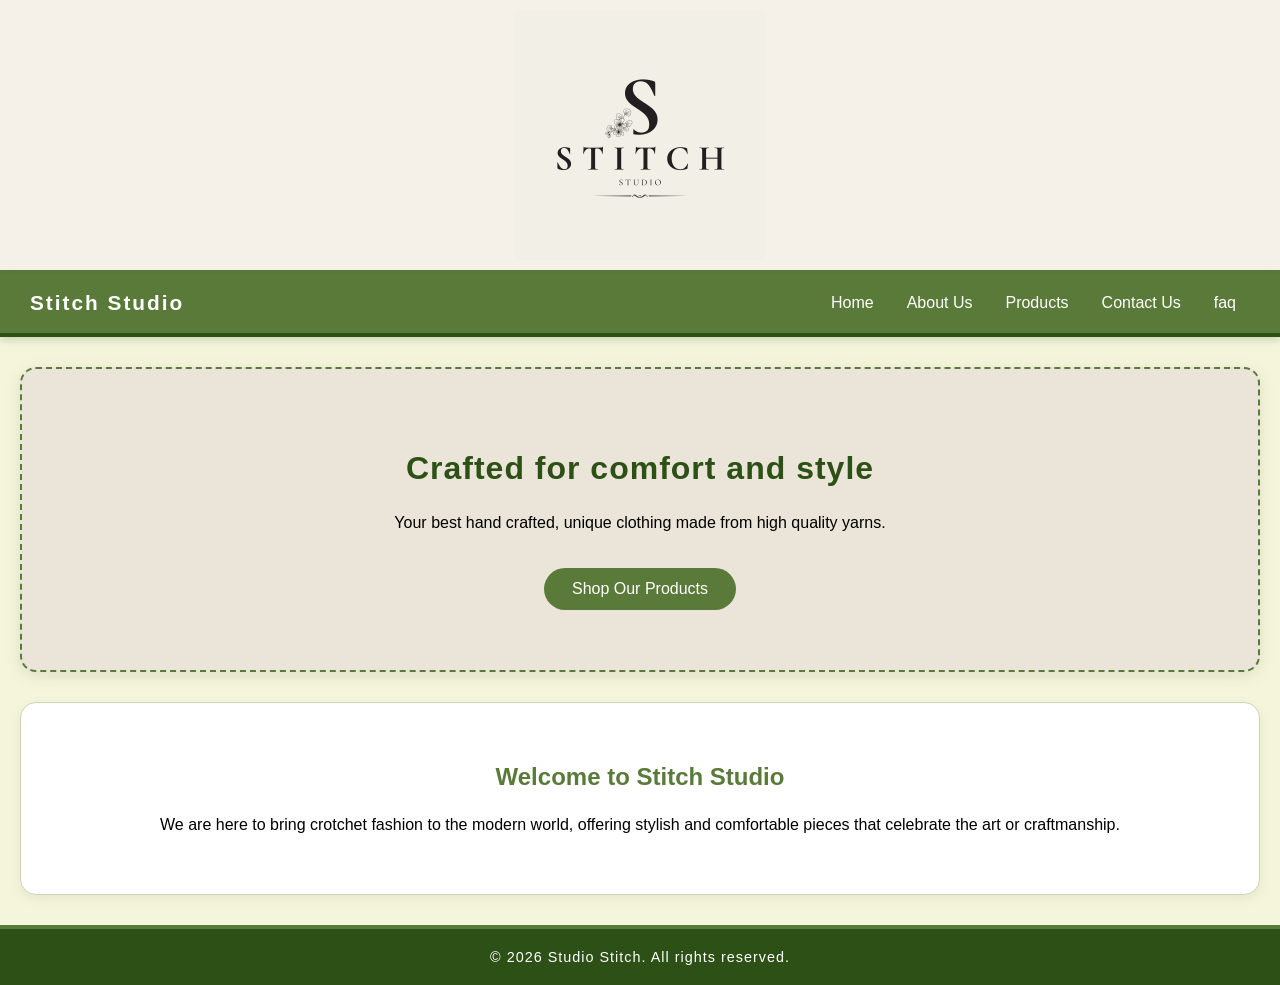
==== index.html @ 92e3b54e "Add Stitch Studio files" ====
<!DOCTYPE html>
<html lang="en">
<head>
    <meta charset="UTF-8">
    <meta name="viewport" content="width=device-width, initial-scale=1.0">
    <title>Home</title>

    <style>

        body {
            background-color: beige;
            font-family: Arial, sans-serif;
            color: black;
            margin: 0;
            padding: 0;
        }

        .logo-banner {
            background-color: #f5f0e8;
            border-bottom: 3px solid #5a7a3a;
            padding: 10px 0;
            text-align: center;
        }

        /* Styles the logo image */
        .logo-banner img {
            max-width: 100%;
            height: 250px;
            object-fit: contain;
            display: block;
            margin: 0 auto;
        }

        nav {
            background-color: #5a7a3a;
            padding: 15px 30px;
            display: flex;
            align-items: center;
            justify-content: space-between;
            border-bottom: 4px solid #2d5016;
            box-shadow: 0 3px 8px rgba(45, 80, 22, 0.2);
        }

        .logo {
            color: white;
            font-size: 1.3rem;
            letter-spacing: 2px;
        }

        .links {
            list-style: none;
            margin: 0;
            padding: 0;
            display: flex;
            gap: 5px;
            flex-wrap: wrap;
        }

        nav a {
            color: white;
            text-decoration: none;
            padding: 6px 14px;
            border-radius: 20px;
            transition: background-color 0.3s ease;
        }

        nav a:hover {
            background-color: #2d5016;
        }
        h1 {
            color: #2d5016;
            font-size: 2rem;
            letter-spacing: 1px;
        }

        h2, h3 {
            color: #5a7a3a;
            border-left: 4px solid #2d5016;
            padding-left: 12px;
        }

        p {
            color: black;
            line-height: 1.7;
        }

        button {
            background-color: #5a7a3a;
            color: white;
            padding: 10px 20px;
            border: none;
            border-radius: 25px;
            cursor: pointer;
            font-size: 1rem;
            font-family: Arial, sans-serif;
            transition: background-color 0.3s ease;
        }

        button:hover {
            background-color: #2d5016;
        }

        .hero {
            background-color: #eae5d8;
            border: 2px dashed #5a7a3a;
            border-radius: 16px;
            text-align: center;
            padding: 60px 30px;
            margin: 30px 20px;
            box-shadow: 0 4px 16px rgba(90, 122, 58, 0.15);
        }

        .hero a {
            display: inline-block;
            background-color: #5a7a3a;
            color: white;
            text-decoration: none;
            padding: 12px 28px;
            border-radius: 25px;
            font-size: 1rem;
            margin-top: 16px;
            transition: background-color 0.3s ease;
        }

        .hero a:hover {
            background-color: #2d5016;
        }

        .summary {
            background-color: white;
            border-radius: 16px;
            border: 1px solid #c8d8b0;
            padding: 40px 30px;
            margin: 20px 20px 30px 20px;
            text-align: center;
            box-shadow: 0 4px 12px rgba(90, 122, 58, 0.1);
        }

        .summary h2 {
            border-left: none;
            padding-left: 0;
        }

        footer {
            background-color: #2d5016;
            color: white;
            text-align: center;
            padding: 20px;
            border-top: 4px solid #5a7a3a;
            font-size: 0.9rem;
            letter-spacing: 1px;
        }

        footer p {
            color: white;
            margin: 0;
        }

        @media (max-width: 768px) {
            .logo-banner img {
                height: 160px;
            }

            nav {
                flex-direction: column;
                align-items: center;
                padding: 12px 15px;
                gap: 10px;
            }

            .logo {
                font-size: 1.1rem;
            }

            .links {
                justify-content: center;
                gap: 6px;
            }

            nav a {
                font-size: 0.85rem;
                padding: 5px 10px;
            }

            .hero {
                padding: 35px 15px;
                margin: 15px 10px;
            }

            h1 {
                font-size: 1.4rem;
            }

            .hero a {
                padding: 10px 20px;
                font-size: 0.9rem;
            }

            .summary {
                padding: 25px 15px;
                margin: 10px 10px 20px 10px;
            }

            h2, h3 {
                font-size: 1.1rem;
            }
        }
    </style>
</head>
<body>

    <!-- Logo Banner -->
    <div class="logo-banner">
        <img src="assets/Black Beige Modern Aesthetic Floral Initial Clothing Store Logo.png" alt="Stitch Studio Logo">
    </div>

    <!-- Navigation Bar -->
    <nav class="navbar">
        <div class="logo"><strong>Stitch Studio</strong></div>
        <ul class="nav links">
            <a href="index.html">Home</a>
            <a href="about.html">About Us</a>
            <a href="products.html">Products</a>
            <a href="contact.html">Contact Us</a>
            <a href="faq.html">faq</a>
        </ul>
    </nav>

    <!-- Hero Section -->
    <div>
        <header class="hero">
            <h1>Crafted for comfort and style</h1>
            <p>Your best hand crafted, unique clothing made from high quality yarns.</p>
            <a href="products.html">Shop Our Products</a>
            </div>
        </header>

    <section class="summary">
        <h2>Welcome to Stitch Studio</h2>
        <p>We are here to bring crotchet fashion to the modern world, offering stylish and comfortable pieces that celebrate the art or craftmanship.</p>
    </section>

    <footer>
        <p><center>&copy; 2026 Studio Stitch. All rights reserved.</center></p>
    </footer>

</body>
</html>
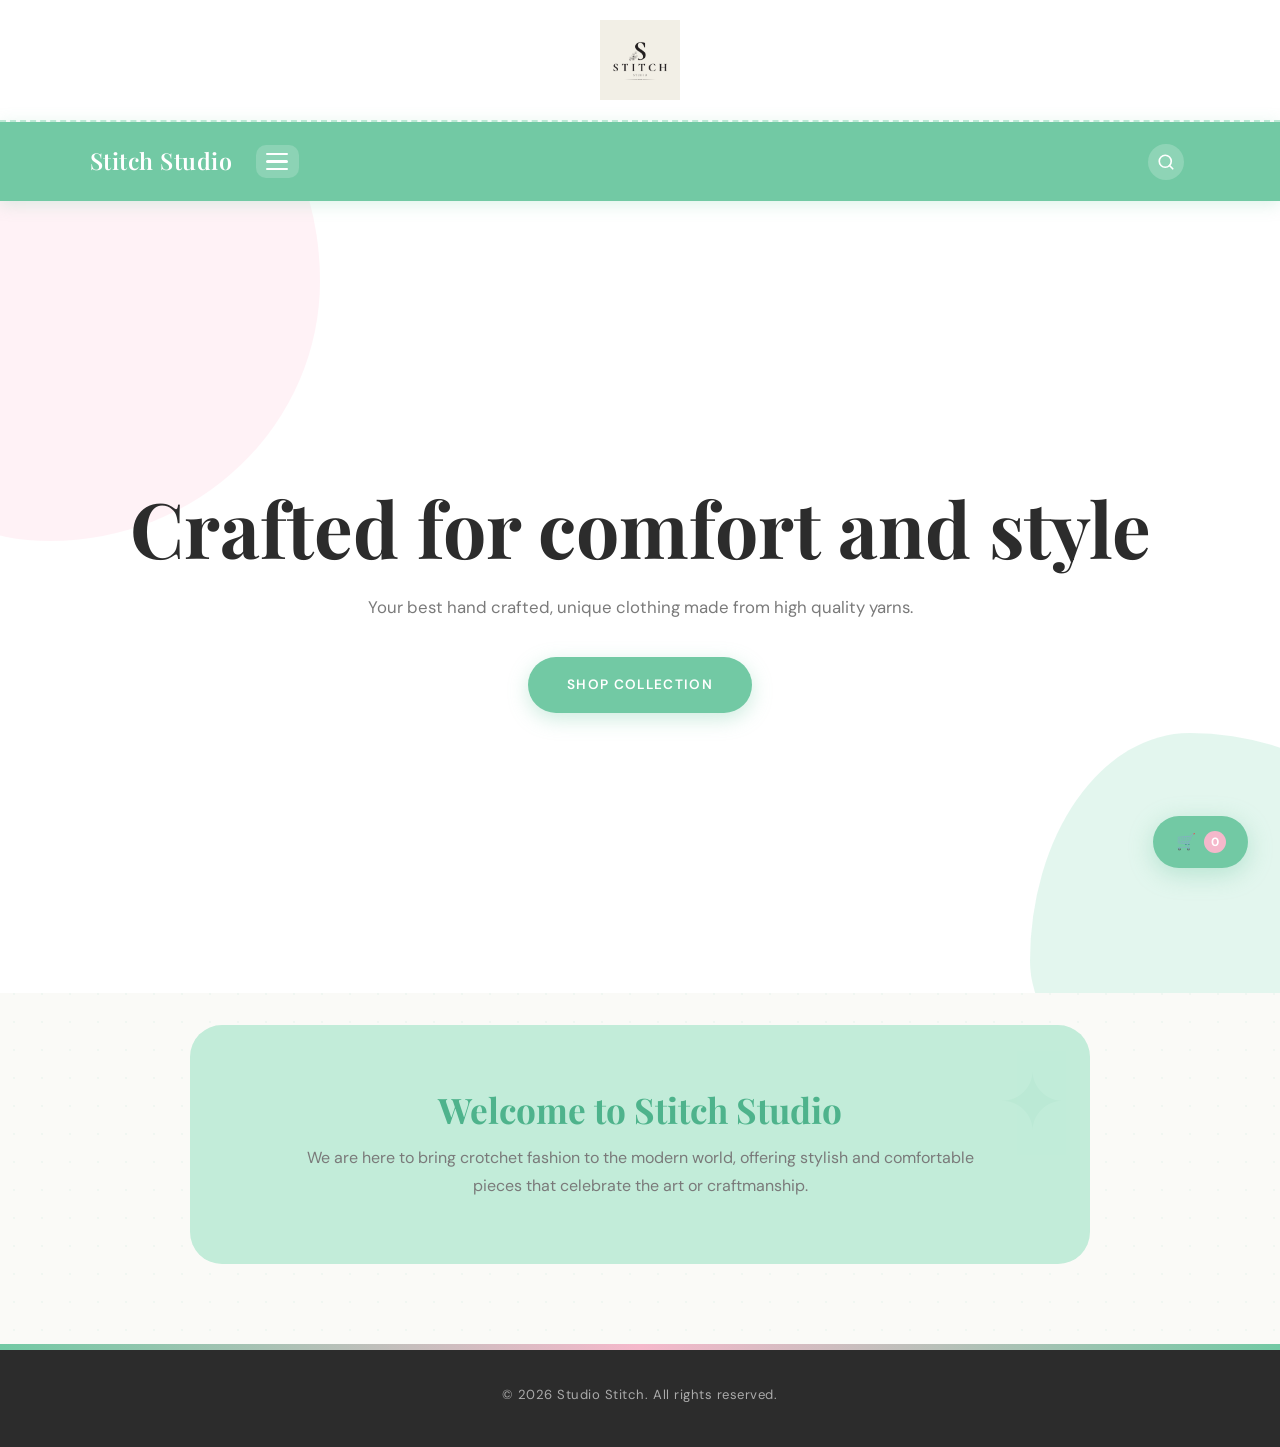
==== commit f6f6e896: "I added  new product images to make my website look more professional" ====
--- a/index.html
+++ b/index.html
@@ -4,217 +4,16 @@
     <meta charset="UTF-8">
     <meta name="viewport" content="width=device-width, initial-scale=1.0">
     <title>Home</title>
-
-    <style>
-
-        body {
-            background-color: beige;
-            font-family: Arial, sans-serif;
-            color: black;
-            margin: 0;
-            padding: 0;
-        }
-
-        .logo-banner {
-            background-color: #f5f0e8;
-            border-bottom: 3px solid #5a7a3a;
-            padding: 10px 0;
-            text-align: center;
-        }
-
-        /* Styles the logo image */
-        .logo-banner img {
-            max-width: 100%;
-            height: 250px;
-            object-fit: contain;
-            display: block;
-            margin: 0 auto;
-        }
-
-        nav {
-            background-color: #5a7a3a;
-            padding: 15px 30px;
-            display: flex;
-            align-items: center;
-            justify-content: space-between;
-            border-bottom: 4px solid #2d5016;
-            box-shadow: 0 3px 8px rgba(45, 80, 22, 0.2);
-        }
-
-        .logo {
-            color: white;
-            font-size: 1.3rem;
-            letter-spacing: 2px;
-        }
-
-        .links {
-            list-style: none;
-            margin: 0;
-            padding: 0;
-            display: flex;
-            gap: 5px;
-            flex-wrap: wrap;
-        }
-
-        nav a {
-            color: white;
-            text-decoration: none;
-            padding: 6px 14px;
-            border-radius: 20px;
-            transition: background-color 0.3s ease;
-        }
-
-        nav a:hover {
-            background-color: #2d5016;
-        }
-        h1 {
-            color: #2d5016;
-            font-size: 2rem;
-            letter-spacing: 1px;
-        }
-
-        h2, h3 {
-            color: #5a7a3a;
-            border-left: 4px solid #2d5016;
-            padding-left: 12px;
-        }
-
-        p {
-            color: black;
-            line-height: 1.7;
-        }
-
-        button {
-            background-color: #5a7a3a;
-            color: white;
-            padding: 10px 20px;
-            border: none;
-            border-radius: 25px;
-            cursor: pointer;
-            font-size: 1rem;
-            font-family: Arial, sans-serif;
-            transition: background-color 0.3s ease;
-        }
-
-        button:hover {
-            background-color: #2d5016;
-        }
-
-        .hero {
-            background-color: #eae5d8;
-            border: 2px dashed #5a7a3a;
-            border-radius: 16px;
-            text-align: center;
-            padding: 60px 30px;
-            margin: 30px 20px;
-            box-shadow: 0 4px 16px rgba(90, 122, 58, 0.15);
-        }
-
-        .hero a {
-            display: inline-block;
-            background-color: #5a7a3a;
-            color: white;
-            text-decoration: none;
-            padding: 12px 28px;
-            border-radius: 25px;
-            font-size: 1rem;
-            margin-top: 16px;
-            transition: background-color 0.3s ease;
-        }
-
-        .hero a:hover {
-            background-color: #2d5016;
-        }
-
-        .summary {
-            background-color: white;
-            border-radius: 16px;
-            border: 1px solid #c8d8b0;
-            padding: 40px 30px;
-            margin: 20px 20px 30px 20px;
-            text-align: center;
-            box-shadow: 0 4px 12px rgba(90, 122, 58, 0.1);
-        }
-
-        .summary h2 {
-            border-left: none;
-            padding-left: 0;
-        }
-
-        footer {
-            background-color: #2d5016;
-            color: white;
-            text-align: center;
-            padding: 20px;
-            border-top: 4px solid #5a7a3a;
-            font-size: 0.9rem;
-            letter-spacing: 1px;
-        }
-
-        footer p {
-            color: white;
-            margin: 0;
-        }
-
-        @media (max-width: 768px) {
-            .logo-banner img {
-                height: 160px;
-            }
-
-            nav {
-                flex-direction: column;
-                align-items: center;
-                padding: 12px 15px;
-                gap: 10px;
-            }
-
-            .logo {
-                font-size: 1.1rem;
-            }
-
-            .links {
-                justify-content: center;
-                gap: 6px;
-            }
-
-            nav a {
-                font-size: 0.85rem;
-                padding: 5px 10px;
-            }
-
-            .hero {
-                padding: 35px 15px;
-                margin: 15px 10px;
-            }
-
-            h1 {
-                font-size: 1.4rem;
-            }
-
-            .hero a {
-                padding: 10px 20px;
-                font-size: 0.9rem;
-            }
-
-            .summary {
-                padding: 25px 15px;
-                margin: 10px 10px 20px 10px;
-            }
-
-            h2, h3 {
-                font-size: 1.1rem;
-            }
-        }
-    </style>
+    <link rel="stylesheet" href="css/style.css">
+    <script src="javascript/script.js"></script>
+    
 </head>
 <body>
 
-    <!-- Logo Banner -->
     <div class="logo-banner">
         <img src="assets/Black Beige Modern Aesthetic Floral Initial Clothing Store Logo.png" alt="Stitch Studio Logo">
     </div>
 
-    <!-- Navigation Bar -->
     <nav class="navbar">
         <div class="logo"><strong>Stitch Studio</strong></div>
         <ul class="nav links">
@@ -226,12 +25,11 @@
         </ul>
     </nav>
 
-    <!-- Hero Section -->
     <div>
         <header class="hero">
             <h1>Crafted for comfort and style</h1>
             <p>Your best hand crafted, unique clothing made from high quality yarns.</p>
-            <a href="products.html">Shop Our Products</a>
+            <a href="products.html">Shop Collection</a>
             </div>
         </header>
 
@@ -245,4 +43,53 @@
     </footer>
 
 </body>
-</html>+</html>
+
+
+
+
+
+
+
+
+
+
+
+
+
+
+
+
+
+
+
+
+
+
+
+
+
+
+
+
+
+
+
+
+
+
+
+
+
+
+
+
+
+
+
+
+
+
+
+
+
--- a/css/style.css
+++ b/css/style.css
@@ -0,0 +1,1359 @@
+/* =========================================
+   STITCH STUDIO — style.css
+   Playful · Clean · Girly · Handcrafted
+   ========================================= */
+
+@import url('https://fonts.googleapis.com/css2?family=Playfair+Display:ital,wght@0,500;0,700;1,500&family=DM+Sans:wght@300;400;500;600&display=swap');
+
+/* --- Design Tokens --- */
+:root {
+  --clr-bg:         #FAFAF7;       /* soft off-white, fresh */
+  --clr-surface:    #FFFFFF;
+  --clr-green:      #72C9A4;       /* fresh minty sage */
+  --clr-green-lt:   #C2ECD9;       /* pale mint */
+  --clr-green-dk:   #4EB38C;       /* deeper mint for hover */
+  --clr-blush:      #FFE8EE;       /* soft pink blush accent */
+  --clr-blush-dk:   #F5B8CB;       /* deeper blush for borders/accents */
+  --clr-text:       #2C2C2C;
+  --clr-muted:      #7A7A7A;
+  --clr-border:     #E8E8E4;
+  --clr-white:      #FFFFFF;
+
+  --font-display:   'Playfair Display', Georgia, serif;
+  --font-body:      'DM Sans', Arial, sans-serif;
+
+  --radius-sm:      10px;
+  --radius-md:      18px;
+  --radius-lg:      32px;
+  --radius-pill:    999px;
+
+  --shadow-card:    0 4px 20px rgba(114, 201, 164, 0.13);
+  --shadow-soft:    0 8px 32px rgba(114, 201, 164, 0.18);
+  --shadow-blush:   0 4px 20px rgba(245, 184, 203, 0.2);
+
+  --max-width:      1100px;
+  --transition:     0.22s ease;
+}
+
+/* --- Reset --- */
+*, *::before, *::after { box-sizing: border-box; margin: 0; padding: 0; }
+html { scroll-behavior: smooth; }
+
+body {
+  font-family: var(--font-body);
+  font-weight: 400;
+  font-size: 16px;
+  line-height: 1.75;
+  color: var(--clr-text);
+  background-color: var(--clr-bg);
+  /* subtle dot pattern for texture */
+  background-image: radial-gradient(circle, rgba(114,201,164,0.07) 1px, transparent 1px);
+  background-size: 28px 28px;
+}
+
+img { max-width: 100%; display: block; border-radius: var(--radius-md); }
+a { color: inherit; text-decoration: none; }
+ul { list-style: none; }
+
+/* --- Typography --- */
+h1, h2, h3 {
+  font-family: var(--font-display);
+  font-weight: 700;
+  line-height: 1.2;
+  color: var(--clr-text);
+}
+h1 { font-size: clamp(2.2rem, 5.5vw, 3.8rem); }
+h2 { font-size: clamp(1.5rem, 3.5vw, 2.2rem); }
+h3 { font-size: clamp(1.1rem, 2.5vw, 1.45rem); }
+p  { color: var(--clr-muted); max-width: 65ch; }
+strong { font-weight: 600; color: var(--clr-text); }
+
+hr {
+  border: none;
+  border-top: 2px dashed var(--clr-green-lt);
+  margin: 2rem auto;
+  width: 80%;
+}
+
+/* =========================================
+   LOGO BANNER
+   ========================================= */
+.logo-banner {
+  display: flex;
+  justify-content: center;
+  align-items: center;
+  padding: 1.25rem 2rem;
+  background: var(--clr-surface);
+  border-bottom: 2px dashed var(--clr-green-lt);
+}
+.logo-banner img {
+  max-height: 80px;
+  width: auto;
+  border-radius: 0;
+}
+
+/* =========================================
+   NAVIGATION
+   ========================================= */
+.navbar {
+  background: var(--clr-green);
+  padding: 0 2rem;
+  position: sticky;
+  top: 0;
+  z-index: 100;
+  box-shadow: 0 3px 16px rgba(114, 201, 164, 0.25);
+}
+
+/* inner wrapper when nav has a logo div */
+.navbar > div,
+nav > div {
+  max-width: var(--max-width);
+  margin: 0 auto;
+  display: flex;
+  align-items: center;
+  justify-content: space-between;
+  gap: 1.5rem;
+}
+
+.navbar .logo {
+  font-family: var(--font-display);
+  font-size: 1.45rem;
+  font-weight: 700;
+  color: var(--clr-white);
+  letter-spacing: 0.02em;
+  white-space: nowrap;
+}
+
+/* nav lists — handle both class names */
+.nav-links,
+nav ul,
+.navbar ul {
+  display: flex;
+  align-items: center;
+  flex-wrap: wrap;
+  gap: 0.2rem;
+  padding: 0.8rem 0;
+  max-width: var(--max-width);
+  margin: 0 auto;
+  justify-content: center;
+}
+
+.nav-links a,
+nav ul a,
+.navbar ul a {
+  font-family: var(--font-body);
+  font-weight: 500;
+  font-size: 0.75rem;
+  letter-spacing: 0.1em;
+  text-transform: uppercase;
+  color: var(--clr-white);
+  padding: 0.42rem 1.05rem;
+  border-radius: var(--radius-pill);
+  transition: background var(--transition), transform var(--transition);
+}
+
+.nav-links a:hover,
+nav ul a:hover,
+.navbar ul a:hover {
+  background: rgba(255,255,255,0.22);
+  transform: translateY(-1px);
+}
+
+/* =========================================
+   HERO  (index page)
+   ========================================= */
+.hero,
+header.hero {
+  position: relative;
+  min-height: 88vh;
+  display: flex;
+  flex-direction: column;
+  align-items: center;
+  justify-content: center;
+  text-align: center;
+  padding: 5rem 2rem;
+  background: var(--clr-surface);
+  overflow: hidden;
+}
+
+/* Bubbly blush blob — top left */
+.hero::before {
+  content: '';
+  position: absolute;
+  width: 500px; height: 500px;
+  background: var(--clr-blush);
+  border-radius: 63% 37% 54% 46% / 55% 48% 52% 45%;
+  top: -160px; left: -180px;
+  opacity: 0.55;
+  pointer-events: none;
+  animation: blobFloat 8s ease-in-out infinite alternate;
+}
+
+/* Mint blob — bottom right */
+.hero::after {
+  content: '';
+  position: absolute;
+  width: 380px; height: 380px;
+  background: var(--clr-green-lt);
+  border-radius: 42% 58% 38% 62% / 60% 44% 56% 40%;
+  bottom: -120px; right: -130px;
+  opacity: 0.45;
+  pointer-events: none;
+  animation: blobFloat 10s ease-in-out infinite alternate-reverse;
+}
+
+@keyframes blobFloat {
+  0%   { transform: scale(1)   rotate(0deg); }
+  100% { transform: scale(1.06) rotate(6deg); }
+}
+
+/* Sparkle ✦ badge */
+.eyebrow {
+  display: inline-flex;
+  align-items: center;
+  gap: 0.5rem;
+  font-size: 0.7rem;
+  font-weight: 600;
+  letter-spacing: 0.18em;
+  text-transform: uppercase;
+  color: var(--clr-green-dk);
+  background: var(--clr-green-lt);
+  border-radius: var(--radius-pill);
+  padding: 0.45rem 1.2rem;
+  margin-bottom: 1.4rem;
+  border: 1.5px solid var(--clr-green);
+}
+
+.hero h1 {
+  font-size: clamp(2.6rem, 6.5vw, 4.8rem);
+  margin-bottom: 1.2rem;
+  position: relative;
+  z-index: 1;
+}
+
+.hero h1 em,
+.hero em {
+  font-style: italic;
+  color: var(--clr-green-dk);
+}
+
+.hero p {
+  font-size: 1.05rem;
+  max-width: 50ch;
+  margin: 0 auto 2.2rem;
+  position: relative;
+  z-index: 1;
+}
+
+/* Hero CTA button */
+.hero a {
+  display: inline-flex;
+  align-items: center;
+  gap: 0.6rem;
+  background: var(--clr-green);
+  color: var(--clr-white);
+  font-family: var(--font-body);
+  font-weight: 600;
+  font-size: 0.85rem;
+  letter-spacing: 0.1em;
+  text-transform: uppercase;
+  padding: 1rem 2.4rem;
+  border-radius: var(--radius-pill);
+  transition: background var(--transition), transform var(--transition), box-shadow var(--transition);
+  box-shadow: 0 6px 20px rgba(114, 201, 164, 0.35);
+  position: relative;
+  z-index: 1;
+}
+.hero a:hover {
+  background: var(--clr-green-dk);
+  transform: translateY(-3px);
+  box-shadow: 0 10px 28px rgba(114, 201, 164, 0.4);
+}
+
+/* =========================================
+   CONTAINERS
+   ========================================= */
+.container,
+main.container {
+  max-width: var(--max-width);
+  margin: 0 auto;
+  padding: 4rem 2rem;
+}
+
+/* =========================================
+   ABOUT PAGE
+   ========================================= */
+.overview {
+  max-width: 720px;
+  margin: 0 auto;
+  text-align: center;
+  padding: 4rem 2rem 2.5rem;
+  background: var(--clr-surface);
+  border-radius: var(--radius-lg);
+  box-shadow: var(--shadow-card);
+  margin-top: 3rem;
+  margin-bottom: 2rem;
+  position: relative;
+}
+
+/* little sparkle corner decoration */
+.overview::before {
+  content: '✦';
+  position: absolute;
+  top: 1.2rem; right: 1.5rem;
+  font-size: 1.2rem;
+  color: var(--clr-blush-dk);
+  opacity: 0.6;
+}
+.overview::after {
+  content: '✦';
+  position: absolute;
+  bottom: 1.2rem; left: 1.5rem;
+  font-size: 0.9rem;
+  color: var(--clr-green-lt);
+  opacity: 0.8;
+}
+
+.overview h1 {
+  color: var(--clr-text);
+  margin-bottom: 0.5rem;
+}
+
+/* cute underline squiggle */
+.overview h1::after {
+  content: '';
+  display: block;
+  width: 60px;
+  height: 4px;
+  background: linear-gradient(90deg, var(--clr-green), var(--clr-blush-dk));
+  border-radius: var(--radius-pill);
+  margin: 0.7rem auto 1.2rem;
+}
+
+.overview p {
+  margin: 0 auto 0.9rem;
+  text-align: left;
+}
+
+/* Mission / Vision cards */
+.mission-vision {
+  padding: 3rem 2rem 4rem;
+}
+
+.mission-vision h2 {
+  font-size: 1.4rem;
+  color: var(--clr-green-dk);
+  margin: 2.5rem 0 0.6rem;
+  display: flex;
+  align-items: center;
+  gap: 0.5rem;
+}
+
+.mission-vision h2::before {
+  content: '✿';
+  font-size: 1rem;
+  color: var(--clr-blush-dk);
+}
+
+.mission-vision h2:first-child { margin-top: 0; }
+.mission-vision p { max-width: 70ch; }
+
+/* =========================================
+   SUMMARY (index)
+   ========================================= */
+.summary {
+  background: var(--clr-green-lt);
+  text-align: center;
+  padding: 4rem 2rem;
+  border-radius: var(--radius-lg);
+  margin: 2rem auto;
+  max-width: 900px;
+  position: relative;
+  overflow: hidden;
+}
+.summary::before {
+  content: '✦';
+  position: absolute;
+  font-size: 5rem;
+  color: var(--clr-green);
+  opacity: 0.08;
+  top: 0.5rem; right: 1.5rem;
+}
+.summary h2 { color: var(--clr-green-dk); margin-bottom: 0.8rem; }
+.summary p  { margin: 0 auto; }
+
+/* =========================================
+   PRODUCTS PAGE
+   ========================================= */
+center > h1,
+center > p {
+  text-align: center;
+  margin: 0 auto;
+}
+
+/* Page heading area */
+body > center,
+main > center {
+  padding: 3rem 2rem 1rem;
+}
+
+table {
+  border-collapse: separate;
+  border-spacing: 16px;
+  width: 95%;
+  margin: 0 auto;
+}
+
+td {
+  padding: 1.4rem !important;
+  vertical-align: top;
+}
+
+td[width="33%"],
+td[align="center"] {
+  background: var(--clr-surface);
+  border-radius: var(--radius-md);
+  box-shadow: var(--shadow-card);
+  border: 1.5px solid var(--clr-border);
+  transition: transform var(--transition), box-shadow var(--transition), border-color var(--transition);
+  position: relative;
+  overflow: hidden;
+}
+
+/* cute top stripe on product cards */
+td[width="33%"]::before,
+td[align="center"]::before {
+  content: '';
+  position: absolute;
+  top: 0; left: 0; right: 0;
+  height: 4px;
+  background: linear-gradient(90deg, var(--clr-green), var(--clr-blush-dk));
+  border-radius: var(--radius-pill) var(--radius-pill) 0 0;
+}
+
+td[width="33%"]:hover,
+td[align="center"]:hover {
+  transform: translateY(-6px);
+  box-shadow: var(--shadow-soft);
+  border-color: var(--clr-green-lt);
+}
+
+td img {
+  border-radius: var(--radius-md);
+  width: 100%;
+  max-width: 280px;
+  margin: 0 auto 1.1rem;
+  object-fit: cover;
+  aspect-ratio: 3/4;
+}
+
+td b {
+  font-family: var(--font-display);
+  font-size: 1.15rem;
+  color: var(--clr-text);
+  display: block;
+  margin-bottom: 0.3rem;
+}
+
+td select {
+  width: 100%;
+  padding: 0.55rem 2.2rem 0.55rem 0.85rem;
+  border: 1.5px solid var(--clr-green-lt);
+  border-radius: var(--radius-pill);
+  background: var(--clr-bg);
+  font-family: var(--font-body);
+  font-size: 0.85rem;
+  color: var(--clr-text);
+  margin: 0.8rem 0 0.6rem;
+  cursor: pointer;
+  appearance: none;
+  background-image: url("data:image/svg+xml,%3Csvg xmlns='http://www.w3.org/2000/svg' width='12' height='8' viewBox='0 0 12 8'%3E%3Cpath d='M1 1l5 5 5-5' stroke='%2372C9A4' stroke-width='2' fill='none' stroke-linecap='round'/%3E%3C/svg%3E");
+  background-repeat: no-repeat;
+  background-position: right 0.85rem center;
+}
+
+/* =========================================
+   BUTTONS
+   ========================================= */
+.btn,
+button.btn,
+.cart-btn,
+button.cart-btn,
+button[type="submit"],
+input[type="submit"] {
+  display: inline-block;
+  background: linear-gradient(135deg, var(--clr-green), var(--clr-green-dk));
+  color: var(--clr-white);
+  font-family: var(--font-body);
+  font-weight: 600;
+  font-size: 0.8rem;
+  letter-spacing: 0.08em;
+  text-transform: uppercase;
+  border: none;
+  border-radius: var(--radius-pill);
+  padding: 0.75rem 1.6rem;
+  cursor: pointer;
+  width: 100%;
+  margin-top: 0.6rem;
+  transition: transform var(--transition), box-shadow var(--transition), filter var(--transition);
+  box-shadow: 0 4px 14px rgba(114, 201, 164, 0.3);
+}
+
+.btn:hover,
+.cart-btn:hover,
+button[type="submit"]:hover {
+  transform: translateY(-2px);
+  filter: brightness(1.05);
+  box-shadow: 0 8px 22px rgba(114, 201, 164, 0.38);
+}
+
+/* =========================================
+   CONTACT PAGE
+   ========================================= */
+.contact-container,
+main.contact-container {
+  max-width: var(--max-width);
+  margin: 0 auto;
+  padding: 4rem 2rem;
+  display: grid;
+  grid-template-columns: 1.2fr 1fr;
+  gap: 3rem;
+  align-items: start;
+}
+
+main > h1:first-of-type {
+  text-align: center;
+  padding: 3.5rem 2rem 0;
+  color: var(--clr-text);
+}
+
+main > p:first-of-type {
+  text-align: center;
+  max-width: 55ch;
+  margin: 0.8rem auto 0;
+  padding: 0 2rem;
+}
+
+/* Form styling */
+form,
+.contact-form {
+  background: var(--clr-surface);
+  padding: 2.5rem;
+  border-radius: var(--radius-lg);
+  box-shadow: var(--shadow-card);
+  border: 1.5px solid var(--clr-border);
+  display: flex;
+  flex-direction: column;
+  gap: 1.1rem;
+}
+
+form li,
+.contact-form li {
+  list-style: none;
+  display: flex;
+  flex-direction: column;
+  gap: 0.4rem;
+}
+
+label {
+  font-size: 0.75rem;
+  font-weight: 600;
+  letter-spacing: 0.09em;
+  text-transform: uppercase;
+  color: var(--clr-green-dk);
+}
+
+input[type="text"],
+input[type="email"],
+textarea {
+  width: 100%;
+  padding: 0.85rem 1.1rem;
+  border: 1.5px solid var(--clr-border);
+  border-radius: var(--radius-md);
+  background: var(--clr-bg);
+  font-family: var(--font-body);
+  font-size: 0.95rem;
+  color: var(--clr-text);
+  outline: none;
+  transition: border-color var(--transition), box-shadow var(--transition);
+}
+
+input[type="text"]:focus,
+input[type="email"]:focus,
+textarea:focus {
+  border-color: var(--clr-green);
+  box-shadow: 0 0 0 4px rgba(114, 201, 164, 0.14);
+  background: var(--clr-surface);
+}
+
+textarea { resize: vertical; min-height: 130px; }
+
+/* Contact info card */
+.contact-info,
+div.contact-info {
+  background: linear-gradient(145deg, var(--clr-green), var(--clr-green-dk));
+  color: var(--clr-white);
+  border-radius: var(--radius-lg);
+  padding: 2.5rem 2rem;
+  box-shadow: var(--shadow-soft);
+  position: relative;
+  overflow: hidden;
+}
+
+.contact-info::after {
+  content: '✦';
+  position: absolute;
+  bottom: 1.2rem; right: 1.5rem;
+  font-size: 2.5rem;
+  opacity: 0.15;
+  color: white;
+}
+
+.contact-info h3 {
+  font-family: var(--font-display);
+  font-size: 1.45rem;
+  color: var(--clr-white);
+  margin-bottom: 1.3rem;
+  padding-bottom: 0.8rem;
+  border-bottom: 1px solid rgba(255,255,255,0.22);
+}
+
+.contact-info p {
+  color: rgba(255,255,255,0.9);
+  margin-bottom: 0.7rem;
+  font-size: 0.95rem;
+  max-width: 100%;
+}
+
+.contact-info strong { color: var(--clr-white); }
+
+/* =========================================
+   FAQ PAGE
+   ========================================= */
+.FAQ.container,
+main.FAQ,
+div.FAQ {
+  max-width: 800px;
+  margin: 0 auto;
+  padding: 4rem 2rem;
+}
+
+main h1 {
+  text-align: center;
+  margin-bottom: 0.4rem;
+}
+
+/* FAQ question cards */
+main h2,
+.FAQ h2 {
+  font-size: 1.05rem;
+  font-family: var(--font-body);
+  font-weight: 600;
+  color: var(--clr-green-dk);
+  background: var(--clr-green-lt);
+  margin: 1.5rem 0 0;
+  padding: 1rem 1.25rem;
+  border-radius: var(--radius-md) var(--radius-md) 0 0;
+  display: flex;
+  align-items: center;
+  gap: 0.6rem;
+}
+
+main h2::before,
+.FAQ h2::before {
+  content: '✿';
+  font-size: 0.85rem;
+  color: var(--clr-green-dk);
+  flex-shrink: 0;
+}
+
+main h2 + p,
+.FAQ h2 + p {
+  background: var(--clr-surface);
+  border: 1.5px solid var(--clr-green-lt);
+  border-top: none;
+  border-radius: 0 0 var(--radius-md) var(--radius-md);
+  padding: 0.9rem 1.25rem;
+  color: var(--clr-muted);
+  max-width: 100%;
+}
+
+/* =========================================
+   FOOTER
+   ========================================= */
+footer {
+  background: var(--clr-text);
+  color: rgba(255,255,255,0.65);
+  text-align: center;
+  padding: 2.5rem 2rem;
+  font-size: 0.82rem;
+  letter-spacing: 0.04em;
+  margin-top: 5rem;
+  position: relative;
+}
+
+footer::before {
+  content: '';
+  display: block;
+  height: 6px;
+  background: linear-gradient(90deg, var(--clr-green), var(--clr-blush-dk), var(--clr-green));
+  position: absolute;
+  top: 0; left: 0; right: 0;
+}
+
+footer hr {
+  border-color: rgba(255,255,255,0.1);
+  margin: 0 auto 1.25rem;
+  width: 50%;
+  border-style: dashed;
+}
+
+footer center,
+footer p {
+  color: rgba(255,255,255,0.6);
+  max-width: 100%;
+}
+
+/* =========================================
+   RESPONSIVE
+   ========================================= */
+@media (max-width: 768px) {
+  .contact-container,
+  main.contact-container {
+    grid-template-columns: 1fr;
+  }
+
+  .hero { min-height: 75vh; padding: 4rem 1.5rem; }
+
+  .navbar { padding: 0 1rem; }
+
+  nav ul, .nav-links, .navbar ul {
+    justify-content: center;
+    gap: 0.15rem;
+  }
+
+  nav ul a, .nav-links a {
+    font-size: 0.68rem;
+    padding: 0.35rem 0.65rem;
+  }
+
+  table {
+    display: block;
+    overflow-x: auto;
+  }
+
+  td[width="33%"] {
+    display: block;
+    width: 100% !important;
+    margin-bottom: 1.5rem;
+  }
+
+  .container, main.container { padding: 2.5rem 1.25rem; }
+
+  .overview { margin: 1.5rem 1rem; }
+
+  form, .contact-form { padding: 1.5rem; }
+}
+
+@media (prefers-reduced-motion: reduce) {
+  *, *::before, *::after {
+    transition: none !important;
+    animation: none !important;
+  }
+}
+
+/* =========================================
+   JAVASCRIPT FEATURE STYLES
+   Cart · Contact · Search
+   ========================================= */
+
+/* ---- SEARCH (navbar) ---- */
+#search-wrapper {
+  display: flex;
+  align-items: center;
+  gap: 0.5rem;
+  margin-left: auto;
+  padding: 0.5rem 0;
+}
+
+#search-toggle {
+  background: rgba(255,255,255,0.2);
+  border: none;
+  border-radius: var(--radius-pill);
+  color: var(--clr-white);
+  width: 36px; height: 36px;
+  display: flex; align-items: center; justify-content: center;
+  cursor: pointer;
+  transition: background var(--transition);
+  flex-shrink: 0;
+}
+#search-toggle:hover { background: rgba(255,255,255,0.32); }
+
+#search-box-wrap {
+  display: flex;
+  align-items: center;
+  max-width: 0;
+  overflow: hidden;
+  transition: max-width 0.35s ease, opacity 0.3s ease;
+  opacity: 0;
+  gap: 0.3rem;
+}
+#search-box-wrap.open {
+  max-width: 240px;
+  opacity: 1;
+}
+
+#search-input {
+  background: rgba(194, 236, 217, 0.35);
+  border: 1.5px solid rgba(255,255,255,0.6);
+  border-radius: var(--radius-pill);
+  padding: 0.45rem 1rem;
+  font-family: var(--font-body);
+  font-size: 0.85rem;
+  color: var(--clr-white);
+  width: 190px;
+  outline: none;
+  transition: background var(--transition), border-color var(--transition);
+}
+#search-input::placeholder { color: rgba(255,255,255,0.75); }
+#search-input:focus {
+  background: rgba(194, 236, 217, 0.5);
+  border-color: rgba(255,255,255,0.9);
+}
+
+#search-clear {
+  background: rgba(255,255,255,0.22);
+  border: none;
+  border-radius: var(--radius-pill);
+  color: white;
+  width: 26px; height: 26px;
+  font-size: 0.7rem;
+  cursor: pointer;
+  display: none;
+  align-items: center;
+  justify-content: center;
+  flex-shrink: 0;
+}
+#search-clear:hover { background: rgba(255,255,255,0.35); }
+
+#no-results {
+  text-align: center;
+  padding: 3rem 2rem;
+  display: none;
+}
+#no-results span { font-size: 2.5rem; display: block; margin-bottom: 0.8rem; }
+#no-results p { color: var(--clr-text); font-size: 1.1rem; max-width: 100%; margin: 0 auto 0.3rem; }
+#no-results small { color: var(--clr-muted); }
+
+/* ---- CART BUBBLE ---- */
+#cart-bubble {
+  position: fixed;
+  bottom: 2rem;
+  right: 2rem;
+  background: var(--clr-green);
+  color: white;
+  border: none;
+  border-radius: var(--radius-pill);
+  padding: 0.75rem 1.4rem;
+  font-family: var(--font-body);
+  font-size: 1rem;
+  font-weight: 600;
+  cursor: pointer;
+  box-shadow: 0 6px 24px rgba(114,201,164,0.4);
+  z-index: 999;
+  display: flex;
+  align-items: center;
+  gap: 0.5rem;
+  transition: transform var(--transition), box-shadow var(--transition), background var(--transition);
+}
+#cart-bubble:hover {
+  background: var(--clr-green-dk);
+  transform: translateY(-3px);
+  box-shadow: 0 10px 30px rgba(114,201,164,0.45);
+}
+#cart-bubble #bubble-count {
+  background: var(--clr-blush-dk);
+  color: white;
+  border-radius: var(--radius-pill);
+  min-width: 22px; height: 22px;
+  font-size: 0.75rem;
+  display: flex; align-items: center; justify-content: center;
+  padding: 0 5px;
+  font-weight: 700;
+}
+#cart-bubble.has-items {
+  animation: cartPop 0.4s ease;
+}
+@keyframes cartPop {
+  0%   { transform: scale(1); }
+  50%  { transform: scale(1.12); }
+  100% { transform: scale(1); }
+}
+
+/* ---- TOAST ---- */
+#cart-toast {
+  position: fixed;
+  bottom: 5.5rem;
+  right: 2rem;
+  background: var(--clr-text);
+  color: white;
+  padding: 0.75rem 1.4rem;
+  border-radius: var(--radius-pill);
+  font-family: var(--font-body);
+  font-size: 0.85rem;
+  font-weight: 500;
+  z-index: 1001;
+  opacity: 0;
+  transform: translateY(10px);
+  transition: opacity 0.3s ease, transform 0.3s ease;
+  pointer-events: none;
+  white-space: nowrap;
+}
+#cart-toast.show { opacity: 1; transform: translateY(0); }
+
+/* ---- CART MODAL OVERLAY ---- */
+#cart-overlay {
+  position: fixed;
+  inset: 0;
+  background: rgba(0,0,0,0.45);
+  z-index: 1000;
+  display: flex;
+  align-items: center;
+  justify-content: center;
+  padding: 1.5rem;
+  opacity: 0;
+  pointer-events: none;
+  transition: opacity 0.3s ease;
+}
+#cart-overlay.open {
+  opacity: 1;
+  pointer-events: all;
+}
+
+.cart-modal {
+  background: var(--clr-surface);
+  border-radius: var(--radius-lg);
+  width: 100%;
+  max-width: 520px;
+  max-height: 85vh;
+  overflow-y: auto;
+  box-shadow: 0 20px 60px rgba(0,0,0,0.2);
+  transform: scale(0.95);
+  transition: transform 0.3s ease;
+  display: flex;
+  flex-direction: column;
+}
+#cart-overlay.open .cart-modal { transform: scale(1); }
+
+.cart-modal-header {
+  display: flex;
+  align-items: center;
+  justify-content: space-between;
+  padding: 1.5rem 1.75rem 1rem;
+  border-bottom: 2px dashed var(--clr-green-lt);
+  position: sticky;
+  top: 0;
+  background: var(--clr-surface);
+  border-radius: var(--radius-lg) var(--radius-lg) 0 0;
+  z-index: 2;
+}
+.cart-modal-header h2 {
+  font-family: var(--font-display);
+  font-size: 1.5rem;
+  color: var(--clr-text);
+}
+.cart-close {
+  background: var(--clr-blush);
+  border: none;
+  border-radius: var(--radius-pill);
+  width: 34px; height: 34px;
+  font-size: 0.85rem;
+  cursor: pointer;
+  color: var(--clr-text);
+  transition: background var(--transition);
+}
+.cart-close:hover { background: var(--clr-blush-dk); color: white; }
+
+/* Cart items list */
+.cart-items { padding: 1rem 1.75rem; flex: 1; }
+
+.cart-empty {
+  text-align: center;
+  padding: 2.5rem 1rem;
+}
+.cart-empty span { font-size: 3rem; display: block; margin-bottom: 0.8rem; }
+.cart-empty p { font-family: var(--font-display); font-size: 1.2rem; color: var(--clr-text); max-width: 100%; }
+.cart-empty small { color: var(--clr-muted); }
+
+.cart-item {
+  display: flex;
+  align-items: center;
+  gap: 1rem;
+  padding: 1rem 0;
+  border-bottom: 1px solid var(--clr-border);
+}
+.cart-item img {
+  width: 64px; height: 80px;
+  object-fit: cover;
+  border-radius: var(--radius-sm);
+  flex-shrink: 0;
+}
+.cart-item-info {
+  flex: 1;
+  display: flex;
+  flex-direction: column;
+  gap: 0.2rem;
+}
+.cart-item-info strong { font-size: 0.92rem; color: var(--clr-text); }
+.cart-item-size { font-size: 0.78rem; color: var(--clr-muted); }
+.cart-item-price { font-size: 0.9rem; font-weight: 600; color: var(--clr-green-dk); }
+
+.cart-item-controls {
+  display: flex;
+  align-items: center;
+  gap: 0.4rem;
+}
+.qty-btn {
+  background: var(--clr-green-lt);
+  border: none;
+  border-radius: var(--radius-pill);
+  width: 28px; height: 28px;
+  font-size: 1rem;
+  cursor: pointer;
+  color: var(--clr-green-dk);
+  font-weight: 700;
+  transition: background var(--transition);
+  display: flex; align-items: center; justify-content: center;
+}
+.qty-btn:hover { background: var(--clr-green); color: white; }
+.cart-item-controls span { font-weight: 600; min-width: 20px; text-align: center; font-size: 0.95rem; }
+.remove-btn {
+  background: none;
+  border: none;
+  cursor: pointer;
+  font-size: 1rem;
+  margin-left: 0.2rem;
+  opacity: 0.5;
+  transition: opacity var(--transition);
+}
+.remove-btn:hover { opacity: 1; }
+
+/* Cart summary */
+.cart-summary {
+  padding: 1.25rem 1.75rem 1.75rem;
+  border-top: 2px dashed var(--clr-green-lt);
+  background: var(--clr-bg);
+  border-radius: 0 0 var(--radius-lg) var(--radius-lg);
+}
+.cart-totals { margin-bottom: 1rem; }
+.cart-row {
+  display: flex;
+  justify-content: space-between;
+  align-items: center;
+  padding: 0.4rem 0;
+  font-size: 0.9rem;
+  color: var(--clr-muted);
+}
+.cart-row.delivery { color: var(--clr-green-dk); font-weight: 500; }
+.cart-row.total {
+  font-family: var(--font-display);
+  font-size: 1.2rem;
+  font-weight: 700;
+  color: var(--clr-text);
+  border-top: 1px solid var(--clr-border);
+  margin-top: 0.5rem;
+  padding-top: 0.75rem;
+}
+.delivery-note {
+  font-size: 0.75rem;
+  color: var(--clr-muted);
+  text-align: center;
+  margin-bottom: 1rem;
+  max-width: 100%;
+}
+.checkout-btn {
+  display: block;
+  width: 100%;
+  background: linear-gradient(135deg, var(--clr-green), var(--clr-green-dk));
+  color: white;
+  border: none;
+  border-radius: var(--radius-pill);
+  padding: 0.9rem;
+  font-family: var(--font-body);
+  font-weight: 600;
+  font-size: 0.88rem;
+  letter-spacing: 0.08em;
+  text-transform: uppercase;
+  cursor: pointer;
+  margin-bottom: 0.6rem;
+  transition: filter var(--transition), transform var(--transition);
+  box-shadow: 0 4px 16px rgba(114,201,164,0.3);
+}
+.checkout-btn:hover { filter: brightness(1.07); transform: translateY(-1px); }
+.clear-cart-btn {
+  display: block;
+  width: 100%;
+  background: none;
+  border: 1.5px solid var(--clr-border);
+  border-radius: var(--radius-pill);
+  padding: 0.65rem;
+  font-family: var(--font-body);
+  font-size: 0.8rem;
+  color: var(--clr-muted);
+  cursor: pointer;
+  transition: border-color var(--transition), color var(--transition);
+}
+.clear-cart-btn:hover { border-color: var(--clr-blush-dk); color: var(--clr-text); }
+
+/* ---- CONTACT FORM FEEDBACK ---- */
+#form-success {
+  display: none;
+  align-items: flex-start;
+  gap: 1rem;
+  background: var(--clr-green-lt);
+  border: 2px solid var(--clr-green);
+  border-radius: var(--radius-md);
+  padding: 1.2rem 1.5rem;
+  margin-top: 1.5rem;
+  animation: fadeSlideIn 0.4s ease;
+}
+#form-success.show { display: flex; }
+#form-success .success-icon { font-size: 1.4rem; color: var(--clr-green-dk); flex-shrink: 0; }
+#form-success strong { color: var(--clr-green-dk); display: block; margin-bottom: 0.2rem; }
+#form-success p { color: var(--clr-text); max-width: 100%; font-size: 0.9rem; }
+
+#form-error {
+  display: none;
+  background: #FFE8EE;
+  border: 2px solid var(--clr-blush-dk);
+  border-radius: var(--radius-md);
+  padding: 1rem 1.4rem;
+  color: #c0405a;
+  font-size: 0.9rem;
+  margin-bottom: 1rem;
+  animation: fadeSlideIn 0.3s ease;
+}
+#form-error.show { display: block; }
+
+.char-count {
+  color: var(--clr-muted);
+  font-size: 0.75rem;
+  text-align: right;
+  display: block;
+  margin-top: 0.25rem;
+}
+
+@keyframes fadeSlideIn {
+  from { opacity: 0; transform: translateY(-8px); }
+  to   { opacity: 1; transform: translateY(0); }
+}
+
+/* ---- RESPONSIVE ADJUSTMENTS ---- */
+@media (max-width: 600px) {
+  #cart-bubble { bottom: 1.2rem; right: 1.2rem; padding: 0.65rem 1.1rem; }
+  .cart-modal  { max-height: 90vh; }
+  #search-box-wrap.open { max-width: 160px; }
+  #search-input { width: 130px; }
+}
+
+/* =========================================
+   HAMBURGER MENU
+   ========================================= */
+.navbar {
+  padding: 0 1.5rem !important;
+  position: relative;
+}
+
+.nav-inner {
+  display: flex;
+  align-items: center;
+  justify-content: space-between;
+  padding: 0.85rem 0;
+  width: 100%;
+  gap: 1rem;
+}
+
+.nav-logo {
+  font-family: var(--font-display);
+  font-size: 1.4rem;
+  font-weight: 700;
+  color: var(--clr-white);
+  letter-spacing: 0.02em;
+}
+
+.nav-logo strong { color: var(--clr-white); }
+
+/* Hamburger button */
+.hamburger {
+  background: rgba(255,255,255,0.18);
+  border: none;
+  border-radius: var(--radius-sm);
+  padding: 0.5rem 0.65rem;
+  cursor: pointer;
+  display: flex;
+  flex-direction: column;
+  gap: 5px;
+  transition: background var(--transition);
+  flex-shrink: 0;
+}
+
+.hamburger:hover { background: rgba(255,255,255,0.28); }
+
+.hamburger span {
+  display: block;
+  width: 22px;
+  height: 2.5px;
+  background: var(--clr-white);
+  border-radius: 2px;
+  transition: transform 0.3s ease, opacity 0.3s ease;
+  transform-origin: center;
+}
+
+/* Animate to X when open */
+.hamburger.open span:nth-child(1) { transform: translateY(7.5px) rotate(45deg); }
+.hamburger.open span:nth-child(2) { opacity: 0; transform: scaleX(0); }
+.hamburger.open span:nth-child(3) { transform: translateY(-7.5px) rotate(-45deg); }
+
+/* Dropdown */
+.nav-dropdown {
+  display: flex;
+  flex-direction: column;
+  background: var(--clr-green-dk);
+  max-height: 0;
+  overflow: hidden;
+  transition: max-height 0.35s ease, padding 0.3s ease;
+  border-radius: 0 0 var(--radius-md) var(--radius-md);
+  box-shadow: 0 8px 24px rgba(0,0,0,0.15);
+}
+
+.nav-dropdown.open {
+  max-height: 400px;
+  padding: 0.5rem 0;
+}
+
+.nav-dropdown a {
+  font-family: var(--font-body);
+  font-weight: 500;
+  font-size: 0.9rem;
+  letter-spacing: 0.06em;
+  color: var(--clr-white);
+  padding: 0.85rem 1.75rem;
+  border-bottom: 1px solid rgba(255,255,255,0.08);
+  transition: background var(--transition), padding-left var(--transition);
+  text-decoration: none;
+  display: block;
+}
+
+.nav-dropdown a:last-child { border-bottom: none; }
+
+.nav-dropdown a:hover {
+  background: rgba(255,255,255,0.12);
+  padding-left: 2.25rem;
+}
+
+/* Search wrapper sits in nav-inner */
+#search-wrapper {
+  display: flex;
+  align-items: center;
+  gap: 0.4rem;
+  margin-left: auto;
+}
+
+/* =========================================
+   CATEGORY TABS — Products Page
+   ========================================= */
+#category-tabs {
+  display: flex;
+  flex-wrap: wrap;
+  gap: 0.6rem;
+  justify-content: center;
+  padding: 1.5rem 2rem 1rem;
+}
+
+.cat-tab {
+  background: var(--clr-surface);
+  border: 2px solid var(--clr-green-lt);
+  border-radius: var(--radius-pill);
+  padding: 0.55rem 1.4rem;
+  font-family: var(--font-body);
+  font-weight: 500;
+  font-size: 0.85rem;
+  color: var(--clr-green-dk);
+  cursor: pointer;
+  transition: all var(--transition);
+  box-shadow: var(--shadow-card);
+}
+
+.cat-tab:hover {
+  background: var(--clr-green-lt);
+  border-color: var(--clr-green);
+  transform: translateY(-2px);
+}
+
+.cat-tab.active {
+  background: var(--clr-green);
+  border-color: var(--clr-green);
+  color: var(--clr-white);
+  box-shadow: 0 4px 14px rgba(114,201,164,0.35);
+}
+
+/* =========================================
+   SECTION LABELS (Products page)
+   ========================================= */
+.section-label {
+  text-align: center;
+  margin: 3rem auto 0.5rem;
+  max-width: var(--max-width);
+}
+
+.section-label span {
+  display: inline-flex;
+  align-items: center;
+  gap: 0.5rem;
+  font-family: var(--font-display);
+  font-size: 1.6rem;
+  font-weight: 700;
+  color: var(--clr-text);
+  padding: 0.5rem 2rem;
+  border-bottom: 3px solid var(--clr-green);
+  position: relative;
+}
+
+.section-label span::before,
+.section-label span::after {
+  content: '';
+  position: absolute;
+  bottom: -3px;
+  width: 30px;
+  height: 3px;
+  background: var(--clr-blush-dk);
+  border-radius: var(--radius-pill);
+}
+.section-label span::before { left: 0; }
+.section-label span::after  { right: 0; }
+
+/* Updated category tabs — scrollable row for 7 tabs */
+#category-tabs {
+  display: flex;
+  flex-wrap: wrap;
+  gap: 0.5rem;
+  justify-content: center;
+  padding: 1.5rem 2rem 0.5rem;
+  position: sticky;
+  top: 56px;
+  background: var(--clr-bg);
+  z-index: 50;
+  border-bottom: 2px dashed var(--clr-green-lt);
+  margin-bottom: 0.5rem;
+}
+
+@media (max-width: 600px) {
+  #category-tabs {
+    overflow-x: auto;
+    flex-wrap: nowrap;
+    justify-content: flex-start;
+    padding: 1rem;
+    gap: 0.4rem;
+  }
+  .cat-tab { flex-shrink: 0; }
+}
